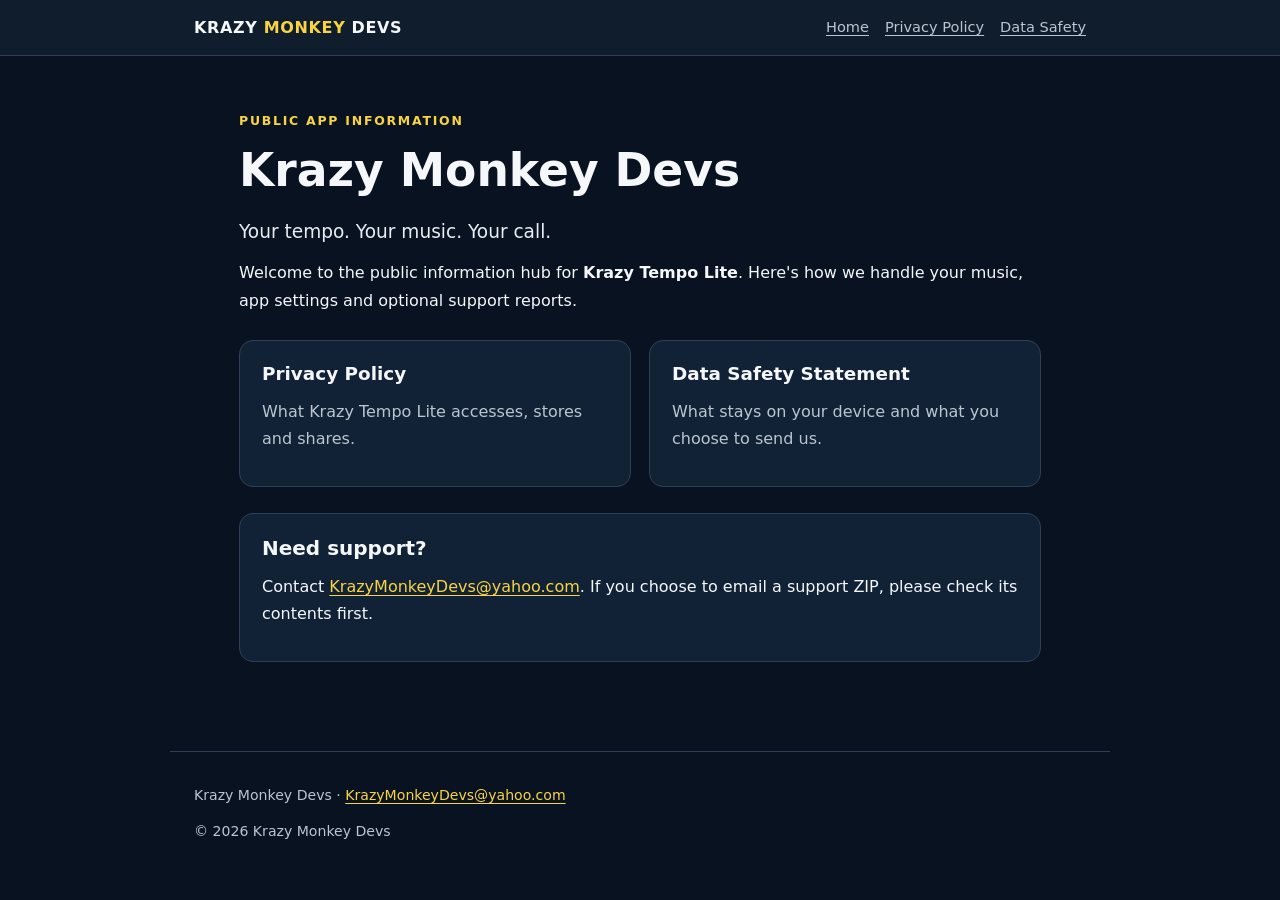
==== index.html @ 7c58c2fc "Add files via upload" ====
<!DOCTYPE html>
<html lang="en">
<head>
<meta charset="utf-8">
<meta name="viewport" content="width=device-width, initial-scale=1">
<meta name="description" content="Public app information for Krazy Tempo Lite.">
<meta name="color-scheme" content="dark">
<title>Home — Krazy Monkey Devs</title>
<link rel="stylesheet" href="assets/style.css">
</head>
<body>
<header><div><a class="brand" href="">KRAZY <b>MONKEY</b> DEVS</a><nav aria-label="Main navigation"><a href="">Home</a><a href="privacy/">Privacy Policy</a><a href="data-safety/">Data Safety</a></nav></div></header>
<main>
<p class="kicker">Public app information</p>
<h1>Krazy Monkey Devs</h1>
<p class="lede">Your tempo. Your music. Your call.</p>
<p>Welcome to the public information hub for <strong>Krazy Tempo Lite</strong>. Here's how we handle your music, app settings and optional support reports.</p>
<div class="tiles">
<a class="tile" href="privacy/"><h2>Privacy Policy</h2><p>What Krazy Tempo Lite accesses, stores and shares.</p></a>
<a class="tile" href="data-safety/"><h2>Data Safety Statement</h2><p>What stays on your device and what you choose to send us.</p></a>
</div>
<div class="panel"><h2>Need support?</h2><p>Contact <a href="mailto:KrazyMonkeyDevs@yahoo.com">KrazyMonkeyDevs@yahoo.com</a>. If you choose to email a support ZIP, please check its contents first.</p></div>
</main>
<footer><p>Krazy Monkey Devs · <a href="mailto:KrazyMonkeyDevs@yahoo.com">KrazyMonkeyDevs@yahoo.com</a></p><p>© 2026 Krazy Monkey Devs</p></footer>
</body>
</html>
---- assets/style.css ----
:root{color-scheme:dark;--bg:#091220;--panel:#122236;--text:#f5f7fa;--muted:#bac5d1;--yellow:#f8d443;--border:#2f4056}
*{box-sizing:border-box}html{scroll-behavior:smooth}body{margin:0;background:var(--bg);color:var(--text);font:16px/1.7 system-ui,-apple-system,Segoe UI,Roboto,Arial,sans-serif}
a{color:var(--yellow);text-underline-offset:3px}nav a{color:var(--muted)}a:hover{color:#ffe999}
header{border-bottom:1px solid var(--border);background:#101d2c}header>div{max-width:940px;margin:auto;padding:14px 24px;display:flex;justify-content:space-between;gap:20px;align-items:center;flex-wrap:wrap}
.brand{color:var(--text);text-decoration:none;font-weight:850;letter-spacing:.04em}.brand b{color:var(--yellow)}nav{display:flex;gap:16px;flex-wrap:wrap;font-size:.91rem}
main{max-width:850px;margin:auto;padding:42px 24px 65px}h1,h2{line-height:1.24}h1{font-size:clamp(2rem,5vw,2.85rem);margin:.2rem 0 1rem}h2{font-size:1.25rem;margin:2.1rem 0 .55rem;padding-top:1.2rem;border-top:1px solid var(--border)}
p{margin:.75rem 0}li{margin:.6rem 0}ul{padding-left:1.5rem}.lede{color:#e8edf3;font-size:1.16rem}.meta,.minor{color:var(--muted);font-size:.9rem}
.kicker{color:var(--yellow);font-size:.78rem;letter-spacing:.14em;text-transform:uppercase;font-weight:800}
.panel,.tile{border:1px solid var(--border);background:var(--panel);border-radius:14px;padding:22px}.panel{margin:24px 0}.panel h2,.tile h2{border:0;padding:0;margin:0 0 .5rem}
.tiles{display:grid;grid-template-columns:repeat(auto-fit,minmax(240px,1fr));gap:18px;margin:26px 0}.tile{display:block;text-decoration:none;color:var(--text)}.tile:hover{border-color:var(--yellow)}.tile h2{font-size:1.15rem}.tile p{color:var(--muted)}
table{border-collapse:collapse;width:100%;font-size:.93rem;margin:20px 0}th,td{text-align:left;vertical-align:top;border-bottom:1px solid var(--border);padding:12px 9px}th{color:var(--yellow)}
footer{max-width:940px;margin:auto;border-top:1px solid var(--border);padding:20px 24px 42px;color:var(--muted);font-size:.88rem}
@media(max-width:550px){main{padding:32px 18px 50px}header>div{padding:14px 18px}table{font-size:.86rem}}
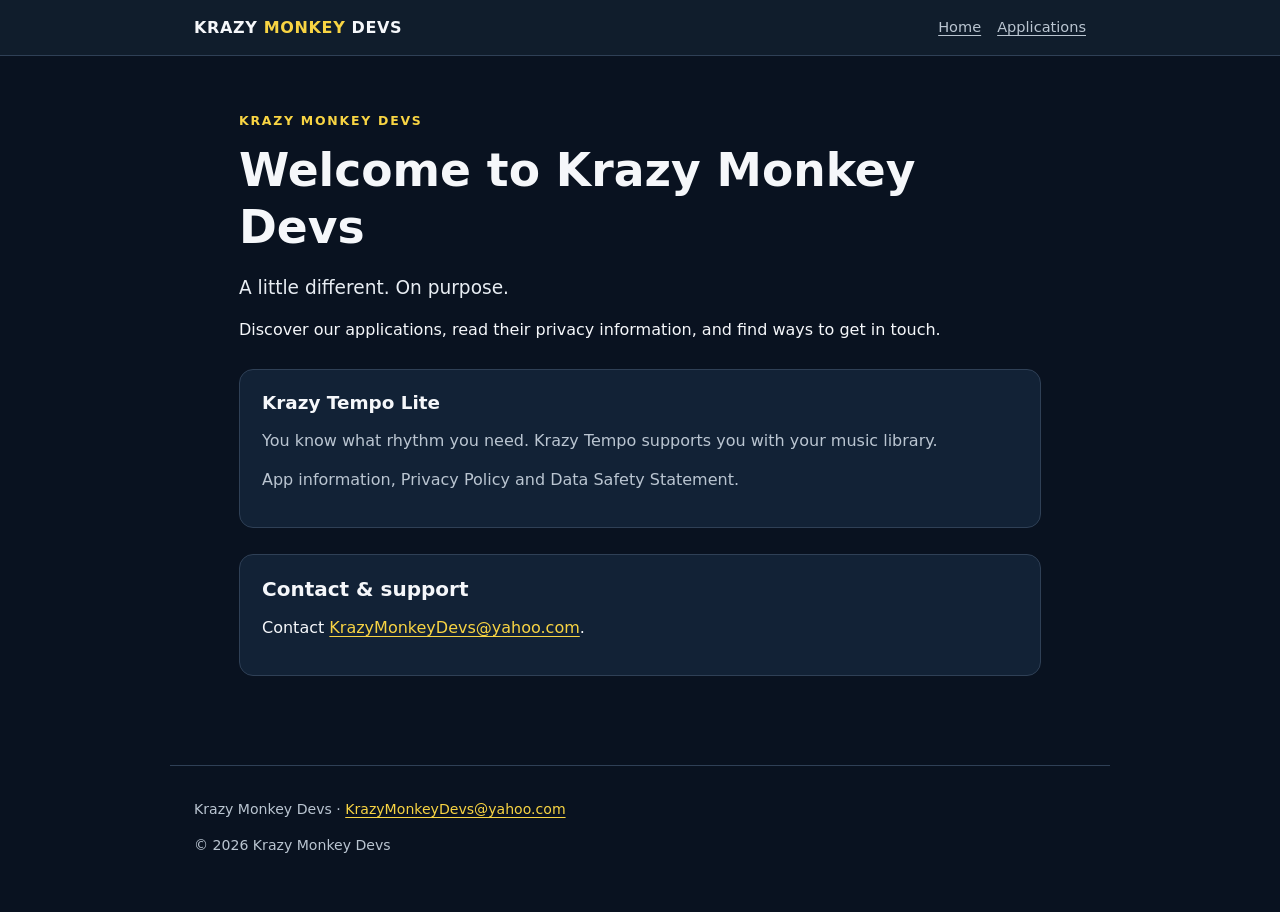
==== commit 550df1d0: "Update index.html for Krazy Monkey Devs" ====
--- a/index.html
+++ b/index.html
@@ -3,23 +3,22 @@
 <head>
 <meta charset="utf-8">
 <meta name="viewport" content="width=device-width, initial-scale=1">
-<meta name="description" content="Public app information for Krazy Tempo Lite.">
+<meta name="description" content="Krazy Monkey Devs — applications, privacy information and support.">
 <meta name="color-scheme" content="dark">
-<title>Home — Krazy Monkey Devs</title>
+<title>Krazy Monkey Devs</title>
 <link rel="stylesheet" href="assets/style.css">
 </head>
 <body>
-<header><div><a class="brand" href="">KRAZY <b>MONKEY</b> DEVS</a><nav aria-label="Main navigation"><a href="">Home</a><a href="privacy/">Privacy Policy</a><a href="data-safety/">Data Safety</a></nav></div></header>
+<header><div><a class="brand" href="./">KRAZY <b>MONKEY</b> DEVS</a><nav aria-label="Main navigation"><a href="./">Home</a><a href="krazy-tempo-lite/">Applications</a></nav></div></header>
 <main>
-<p class="kicker">Public app information</p>
-<h1>Krazy Monkey Devs</h1>
-<p class="lede">Your tempo. Your music. Your call.</p>
-<p>Welcome to the public information hub for <strong>Krazy Tempo Lite</strong>. Here's how we handle your music, app settings and optional support reports.</p>
+<p class="kicker">Krazy Monkey Devs</p>
+<h1>Welcome to Krazy Monkey Devs</h1>
+<p class="lede">A little different. On purpose.</p>
+<p>Discover our applications, read their privacy information, and find ways to get in touch.</p>
 <div class="tiles">
-<a class="tile" href="privacy/"><h2>Privacy Policy</h2><p>What Krazy Tempo Lite accesses, stores and shares.</p></a>
-<a class="tile" href="data-safety/"><h2>Data Safety Statement</h2><p>What stays on your device and what you choose to send us.</p></a>
+<a class="tile" href="krazy-tempo-lite/"><h2>Krazy Tempo Lite</h2><p>You know what rhythm you need. Krazy Tempo supports you with your music library.</p><p>App information, Privacy Policy and Data Safety Statement.</p></a>
 </div>
-<div class="panel"><h2>Need support?</h2><p>Contact <a href="mailto:KrazyMonkeyDevs@yahoo.com">KrazyMonkeyDevs@yahoo.com</a>. If you choose to email a support ZIP, please check its contents first.</p></div>
+<div class="panel"><h2>Contact &amp; support</h2><p>Contact <a href="mailto:KrazyMonkeyDevs@yahoo.com">KrazyMonkeyDevs@yahoo.com</a>.</p></div>
 </main>
 <footer><p>Krazy Monkey Devs · <a href="mailto:KrazyMonkeyDevs@yahoo.com">KrazyMonkeyDevs@yahoo.com</a></p><p>© 2026 Krazy Monkey Devs</p></footer>
 </body>
